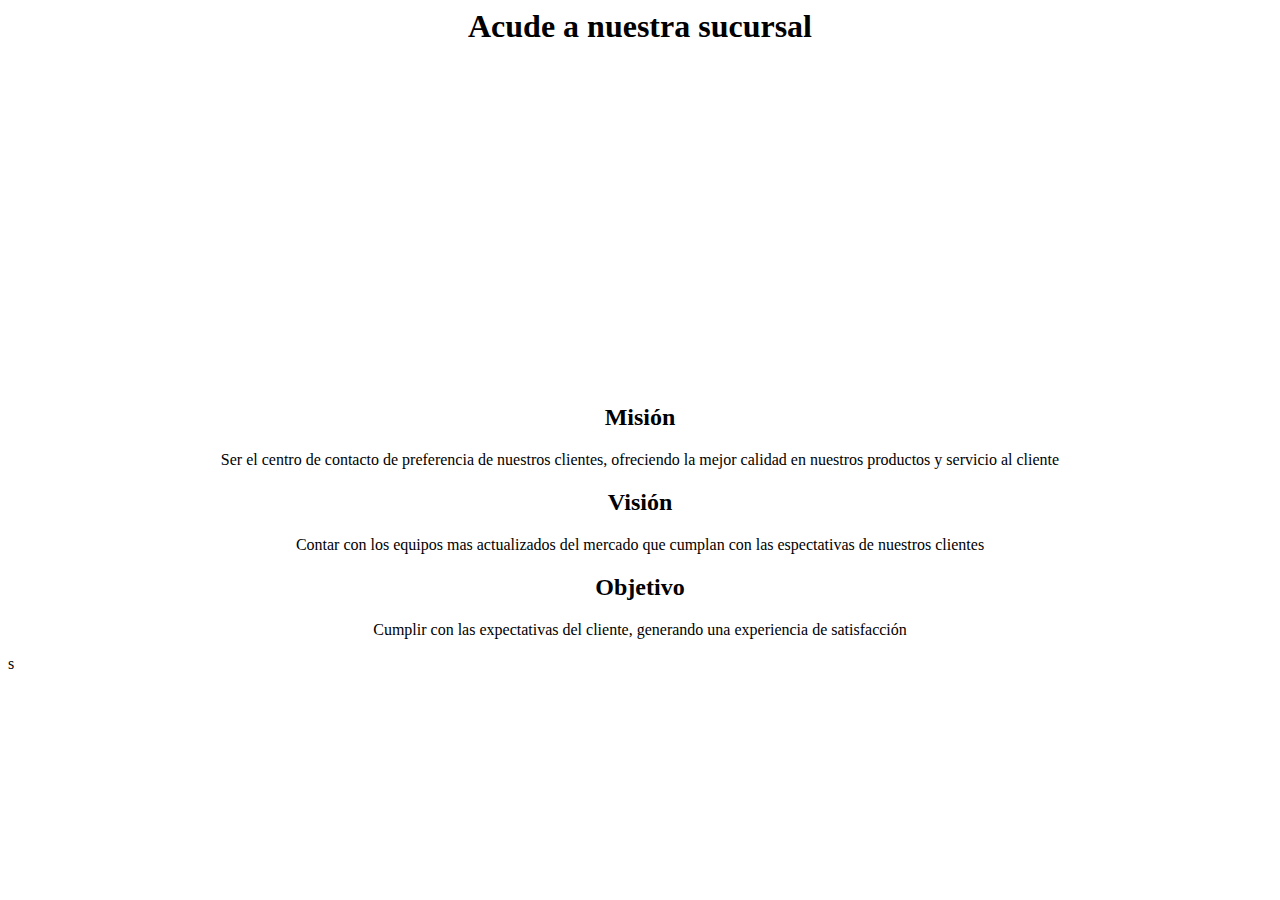
==== index.html @ 82e2c136 "added conocenos secction" ====
<! DOCTYPE html>
<html lang="en">
  <head>
    <link rel="stylesheet" href="conocenos.css">
    <title>Conocenos</title>
  </head>
  <body>
    
    <h1 style="text-align:center;">Acude a nuestra sucursal</h1>

    <div style="text-align:center;width: 95%"><iframe width="105%" height="300" src="https://maps.google.com/maps?width=100%&height=600&hl=es&q=Av.%20%C3%81lvaro%20Obreg%C3%B3n%20110%2C%20Roma%20Norte%2C%20Ciudad%20de%20M%C3%A9xico%2C%20CDMX%2C%20M%C3%A9xico+(Mi%20nombre%20de%20egocios)&ie=UTF8&t=&z=14&iwloc=B&output=embed" frameborder="0" scrolling="no" marginheight="0" marginwidth="0"><a href="https://www.mapsdirections.info/crear-un-mapa-de-google/">crear mapa Google Maps</a> by <a href="https://www.mapsdirections.info/">Mapa España</a></iframe></div><br />

    <div class="main-container">
      <div class="contenedor1">
      <h2 style="text-align:center">Misión</h2>
      <p style="text-align: center">Ser el centro de contacto de preferencia de nuestros clientes, ofreciendo la mejor calidad en nuestros productos y servicio al cliente</p>
    </div>

      <div class="contenedor2">
    <h2 style="text-align:center;">Visión</h2>
    <p style="text-align: center">Contar con los equipos mas actualizados del mercado que cumplan con las espectativas de nuestros clientes</p>
    </div>

    <div class="contenedor3">
    <h2 style="text-align:center;">Objetivo</h2>
    <p style="text-align: center">Cumplir con las expectativas del cliente, generando una experiencia de satisfacción</p>
    </div>
  </div>
  
  </body>
</html>

s
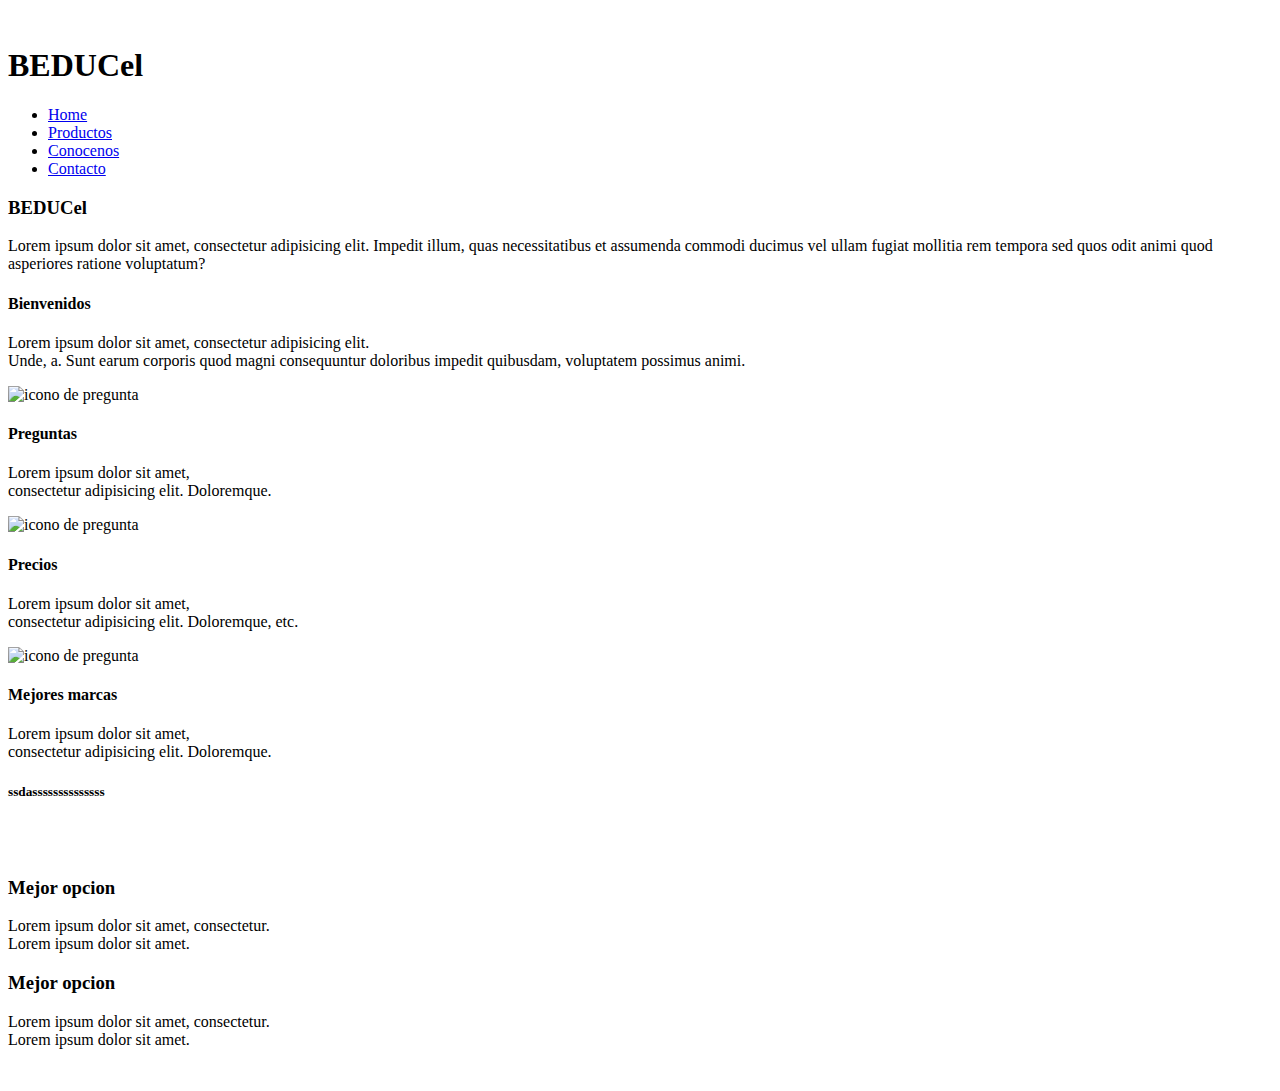
==== commit aa7478b8: "home" ====
--- a/index.html
+++ b/index.html
@@ -1,33 +1,111 @@
-<! DOCTYPE html>
-<html lang="en">
-  <head>
-    <link rel="stylesheet" href="conocenos.css">
-    <title>Conocenos</title>
-  </head>
-  <body>
-    
-    <h1 style="text-align:center;">Acude a nuestra sucursal</h1>
+<!DOCTYPE html> <!-- Declaracion-->
+<html lang="es">
+	<head>
+		<title>BeduCel</title>
+		<meta charset="utf-8">
+		<meta name="viewport" content="width=device-width, user-scalable=no, initial-scale=1, maximum-scale=1, minimum-scale=1">
+		<link rel="stylesheet" href="css/index.css">
+	</head>
+	
+	<body>
+		<!--INICIA  MENU-->	
+		<header class="menuPrincipal">
+		<div class="menuSecundario">
+			<img src="img/cel.png" alt="">
+			<h1>BEDUCel</h1>
+		</div>	
+			
+		
+		<nav class="menu">
+				<ul>
+					<li><a href="#">Home</a></li>
+					<li><a href="#">Productos</a></li>
+					<li><a href="#">Conocenos</a></li>
+					<li><a href="#">Contacto</a></li>
+				</ul>	
+			</nav>
+			<figure class="logo">
+			
+				
+			</figure>
+			
+			
+		</header>
+		<!--INICIA  MENU-->
+		
+		<!--INICIA TEXTO PRINCIPAL-->
+		<div class="contenedor">	
+			<div class="tituloPrincipal">
+				<h3>BEDUCel</h3>
 
-    <div style="text-align:center;width: 95%"><iframe width="105%" height="300" src="https://maps.google.com/maps?width=100%&height=600&hl=es&q=Av.%20%C3%81lvaro%20Obreg%C3%B3n%20110%2C%20Roma%20Norte%2C%20Ciudad%20de%20M%C3%A9xico%2C%20CDMX%2C%20M%C3%A9xico+(Mi%20nombre%20de%20egocios)&ie=UTF8&t=&z=14&iwloc=B&output=embed" frameborder="0" scrolling="no" marginheight="0" marginwidth="0"><a href="https://www.mapsdirections.info/crear-un-mapa-de-google/">crear mapa Google Maps</a> by <a href="https://www.mapsdirections.info/">Mapa España</a></iframe></div><br />
+			</div>
+			<div class="titulo">
+				<p>Lorem ipsum dolor sit amet, consectetur adipisicing elit. Impedit illum, quas necessitatibus et assumenda commodi ducimus vel ullam fugiat mollitia rem tempora sed quos odit animi quod asperiores ratione voluptatum?</p>
 
-    <div class="main-container">
-      <div class="contenedor1">
-      <h2 style="text-align:center">Misión</h2>
-      <p style="text-align: center">Ser el centro de contacto de preferencia de nuestros clientes, ofreciendo la mejor calidad en nuestros productos y servicio al cliente</p>
-    </div>
+			</div>
+		</div>
+		<!--FINALIZA TEXTO PRINCIPAL-->
+		
+	<!--INICIA  welcomePrincipal-->
+		<div class="welcomePrincipal">
+				<h4>Bienvenidos</h4>
+				<p>Lorem ipsum dolor sit amet, consectetur adipisicing elit. <br>Unde, a. Sunt earum corporis quod magni consequuntur doloribus impedit quibusdam, voluptatem possimus animi. </p>
+		</div>
+	<!--FINALIZA welcomePrincipal-->
 
-      <div class="contenedor2">
-    <h2 style="text-align:center;">Visión</h2>
-    <p style="text-align: center">Contar con los equipos mas actualizados del mercado que cumplan con las espectativas de nuestros clientes</p>
-    </div>
+		
+	<!--INICIA  welcome-->
+		<div class="welcome">
+			
+				<div class="question">
+					<img src="img/questions.png" width="60px" alt="icono de pregunta">
+					<h4>Preguntas</h4>
+					<p class="textQ">Lorem ipsum dolor sit amet, <br>consectetur adipisicing elit. Doloremque.</p>
+				</div>
+				<div class="question">
+					<img src="img/sobre.png" width="60px" alt="icono de pregunta">
+					<h4>Precios</h4>
+					<p class="textQ">Lorem ipsum dolor sit amet, <br>consectetur adipisicing elit. Doloremque, etc.</p>
+				</div>
+			
+				<div class="question">
+					<img src="img/user.png" alt="icono de pregunta" width="60px">
+					<h4>Mejores marcas</h4>
+					<p class="textQ">Lorem ipsum dolor sit amet, <br>consectetur adipisicing elit. Doloremque.</p>
+				</div>
+		</div>
+	<!--FINALIZA welcome-->
+		
+		
+	<!--INICIA  valores-->
+		<div class="valores">
+			<div class="valores1">
+			<h5>ssdassssssssssssss</h5>
+				<img src="img/g3.jpg" alt="" >
+				
+			</div>
+			<div class="valores2">
+				<img src="img/g1.jpg" alt="" width=300px;>
+			</div>
+			<div class="valores3">
+				<h3>Mejor opcion</h3>
+				<p>Lorem ipsum dolor sit amet, consectetur.<br>
+					Lorem ipsum dolor sit amet.
+				</p>
+			</div>
+			
+			<div class="valores4">
+				<h3>Mejor opcion</h3>
+				<p>Lorem ipsum dolor sit amet, consectetur.<br>
+					Lorem ipsum dolor sit amet.
+				</p>
+			</div>
+			<div class="valores5">
+				<img src="img/g2.jpg" alt="" width=300px;>
+			</div>
+			
+		</div>
+	<!--FINALIZA valores-->
 
-    <div class="contenedor3">
-    <h2 style="text-align:center;">Objetivo</h2>
-    <p style="text-align: center">Cumplir con las expectativas del cliente, generando una experiencia de satisfacción</p>
-    </div>
-  </div>
-  
-  </body>
-</html>
-
-s+	</body>
+</html>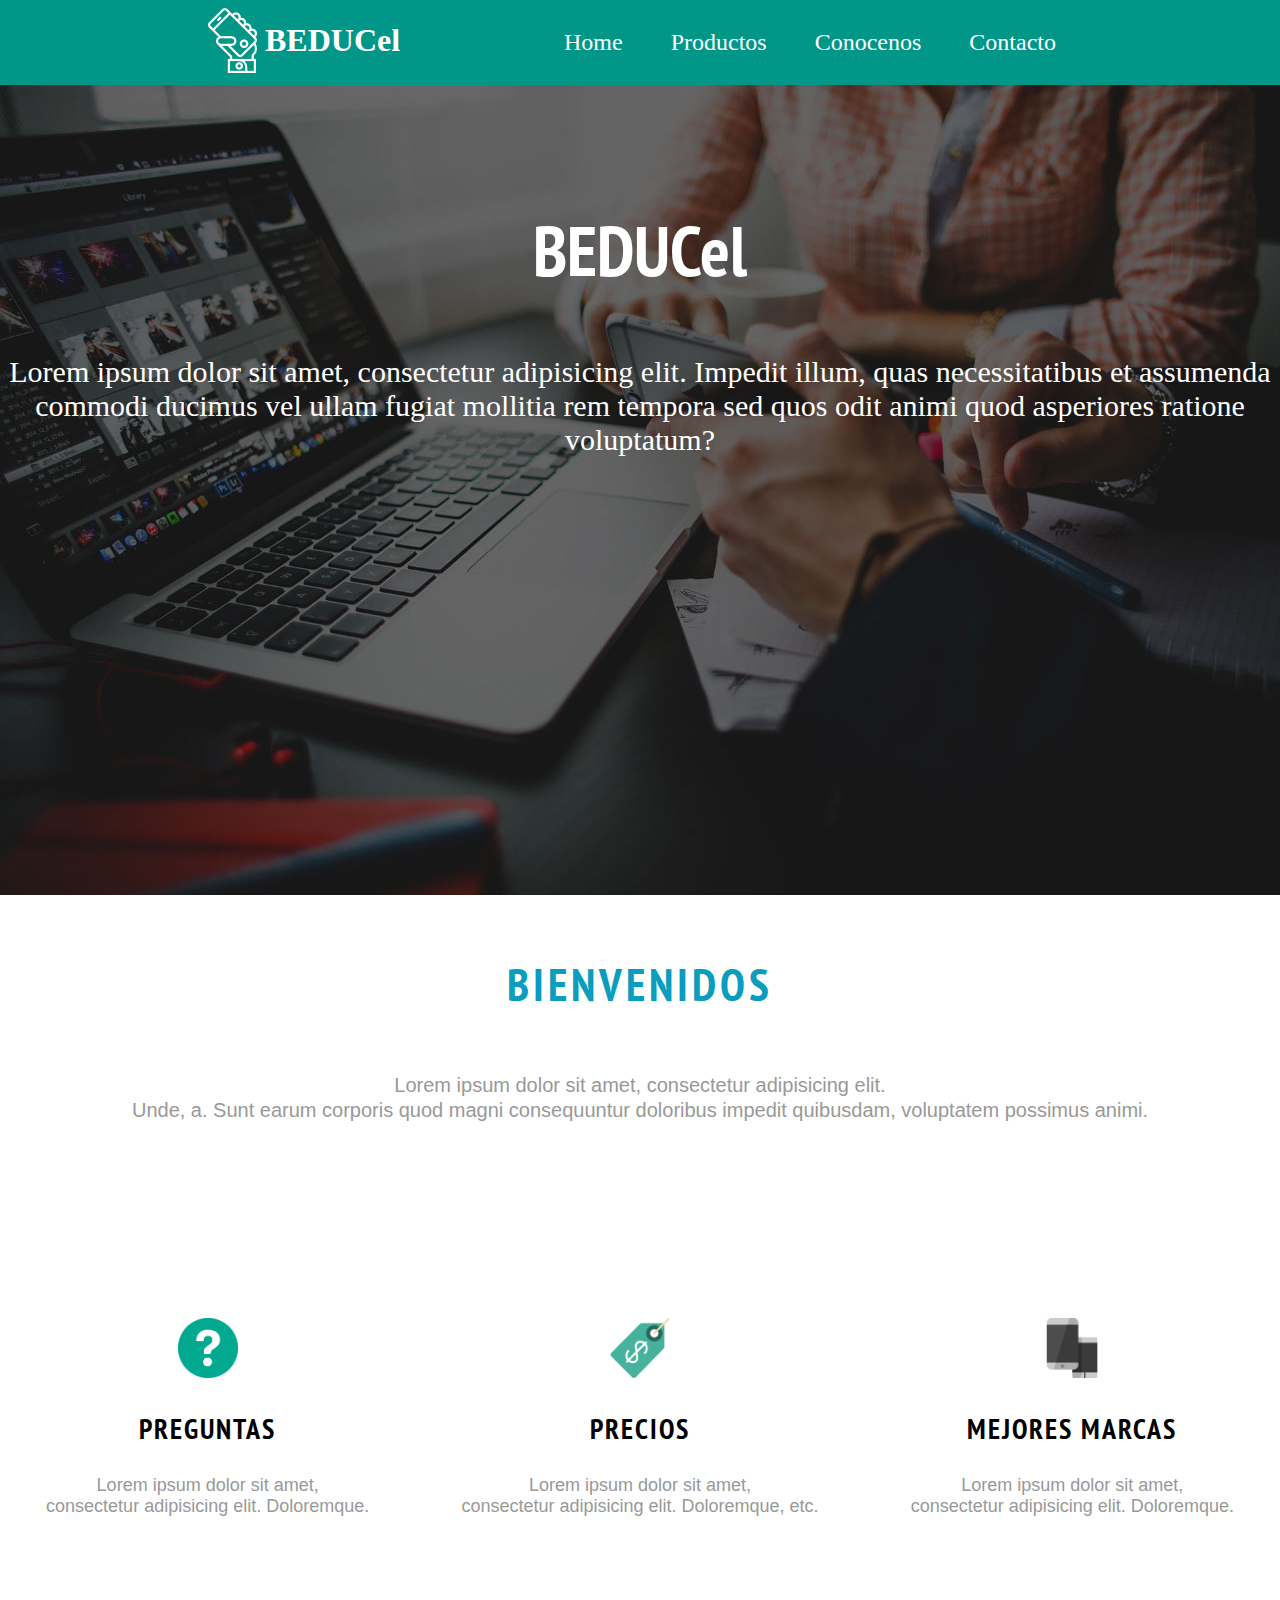
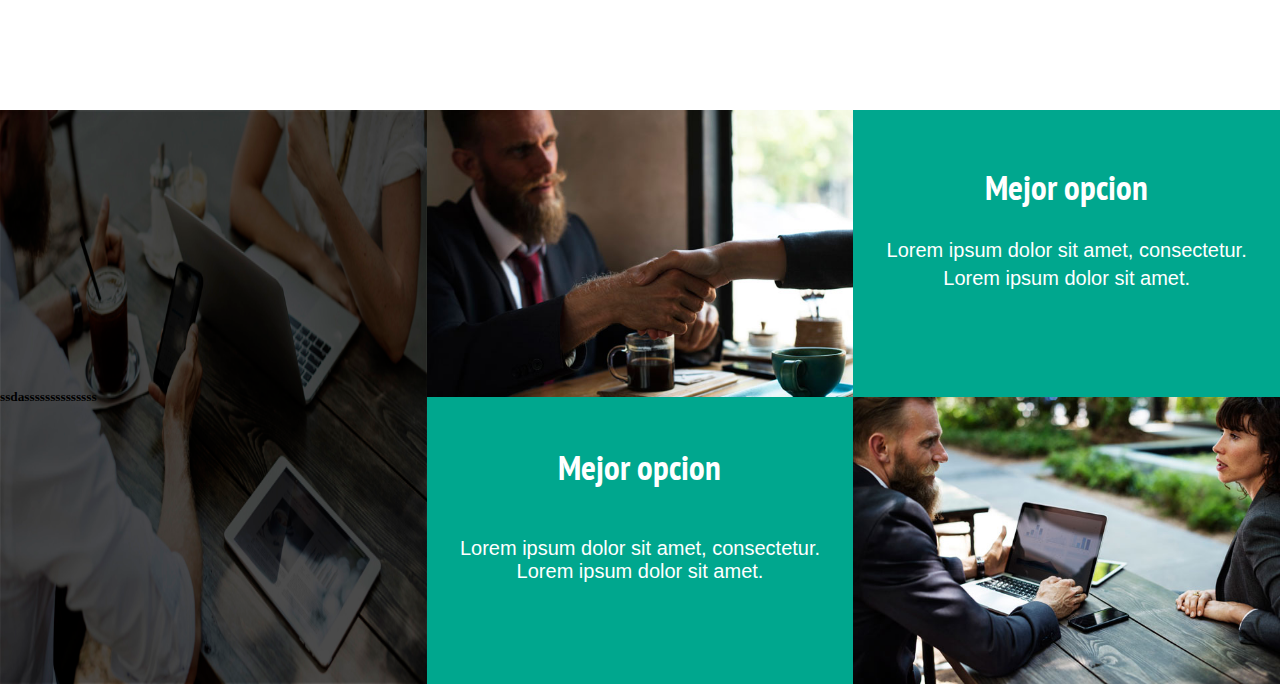
==== commit 95672aba: "Index del home" ====
--- a/index.html
+++ b/index.html
@@ -4,7 +4,7 @@
 		<title>BeduCel</title>
 		<meta charset="utf-8">
 		<meta name="viewport" content="width=device-width, user-scalable=no, initial-scale=1, maximum-scale=1, minimum-scale=1">
-		<link rel="stylesheet" href="css/index.css">
+		<link rel="stylesheet" href="css/styleHome.css">
 	</head>
 	
 	<body>
--- a/css/styleHome.css
+++ b/css/styleHome.css
@@ -0,0 +1,231 @@
+@import url('https://fonts.googleapis.com/css?family=Varela');
+@import url('https://fonts.googleapis.com/css?family=Varela+Round');
+@import url('https://fonts.googleapis.com/css?family=PT+Sans+Narrow');
+
+body{
+	margin: 0;
+}
+
+/*INICIA CONTENEDOR*/
+.contenedor{
+	background-image: url('../img/nav.jpg');
+	background-size: cover;
+	height: 90vh;
+	
+}
+/*FINALIZA CONTENEDOR*/
+
+
+/*INICIA MENU*/
+
+.menuPrincipal{
+	background: #009688;
+	padding: 1px 200px;
+}
+
+.menu ul{
+	display: flex;
+	justify-content:flex-end;
+	flex-direction: row;
+
+	
+}
+.menu li{
+	list-style: none;
+	display: flex;
+	align-items: center;
+	
+}
+.menu li a{
+	text-decoration: none;
+	padding: .5em 1em;
+	font-size: 24px;
+	color: white;
+}
+
+.menu li a:hover{
+	text-transform: uppercase;
+	border-bottom:  white 2px solid;
+	
+}
+
+.menuSecundario{
+	position: absolute;
+	display: flex;
+	align-items: center;
+	color: white;
+}
+/*FINALIZA MENU*/
+
+/*INICIA TEXTO PRINCIPAL*/
+.titulo{
+	display: flex;
+	justify-content: center;
+	align-items: center;
+	font-size: 40px;
+	color: white;
+
+}
+
+.bienvenido{
+	font-size: 70px;
+}
+
+.titulo p{
+	text-align: center;
+	padding-top: 3px;
+	font-size: 30px;
+	color: white;
+	padding-top: 30px;
+}
+
+.tituloPrincipal h3{
+	text-align: center;
+	font-size: 70px;
+	color: #48cfc1;	
+	font-family: 'PT Sans Narrow', sans-serif;
+	color: white;
+	margin: 0;
+	padding-top: 120px;
+}
+/*FINALIZA TEXTO PRINCIPAL*/
+
+/*INICIA WELCOME PRINCIPAL*/
+.welcomePrincipal {
+	text-align: center;
+	
+}
+
+.welcomePrincipal h4{
+	color: #0a9dbd;
+	font-size: 45px;
+	font-weight: bold;
+	text-transform: uppercase;
+	letter-spacing: 4px;
+    font-family: 'PT Sans Narrow', sans-serif;
+}
+
+.welcomePrincipal p{
+	color: #999;
+	font-size: 20px;
+	text-align: center;
+	line-height: 25px;
+	font-family: 'Open Sans', sans-serif;
+	
+}
+/*FINALIZA WELCOME PRINCIPAL*/
+
+
+/*EMPIEZA WELCOME */
+
+.welcome{
+	margin-top: 20px;
+	display: flex;
+	justify-content: space-around;
+	align-items: center;
+	text-align: center;
+	height: 63vh;
+	margin: 0;
+}
+
+.welcome h4{
+	font-size: 28px;
+	letter-spacing: 2px;
+	margin: 1em 0;
+	font-family: 'PT Sans Narrow', sans-serif;
+	text-transform: uppercase;
+	
+}
+.textQ{
+	color: #999;
+	font-size: 18px;
+	font-family: 'Open Sans', sans-serif;
+}
+
+
+.question:hover{
+	box-shadow: 1px 4px 18px 1px #adadad;
+	padding: .8em;
+}
+/*FINALIZA  WELCOM*/
+
+/*EMPIEZA valores */
+.valores{
+	display: grid;
+	background: #00a78e;
+	grid-template-columns: 1fr 1fr 1fr;
+	grid-template-rows: 1fr 1fr;
+}
+
+.valores1{
+	display: flex;
+	align-items: center;
+	grid-column-start: 1;
+	grid-column-end: 2;
+	grid-row-start: 1;
+	grid-row-end: 3;
+	
+}
+.valores1 img{
+	width: 100%;
+	height: 100%;
+}
+.valores2 img{
+	width: 100%;
+	height: 100%;
+}
+.valores3{
+	background: #00a78e;
+	color: white;
+	font-size: 14px;
+	line-height: 2em;
+	margin: 2em 0 2em;
+	text-align: center;
+}
+.valores3 h3{
+	font-size: 35px;
+	font-family: 'PT Sans Narrow', sans-serif;
+}
+
+.valores3 p{
+	font-size: 20px;
+	
+	font-family: 'Open Sans', sans-serif;
+
+
+}
+.valores4{
+	background: #00a78e;
+	text-align: center;
+	color: white;
+}
+
+.valores4 h3{
+	padding:  12px;
+	font-size: 35px;
+	font-family: 'PT Sans Narrow', sans-serif;
+}
+
+.valores4 p{
+	font-size: 20px;
+	
+	font-family: 'Open Sans', sans-serif;
+
+
+}
+.valores5 img{
+	width: 100%;
+	height: 100%;
+}
+
+h5{
+	position: absolute;
+}
+
+
+/*FINALIZA  valores*/
+
+
+
+
+
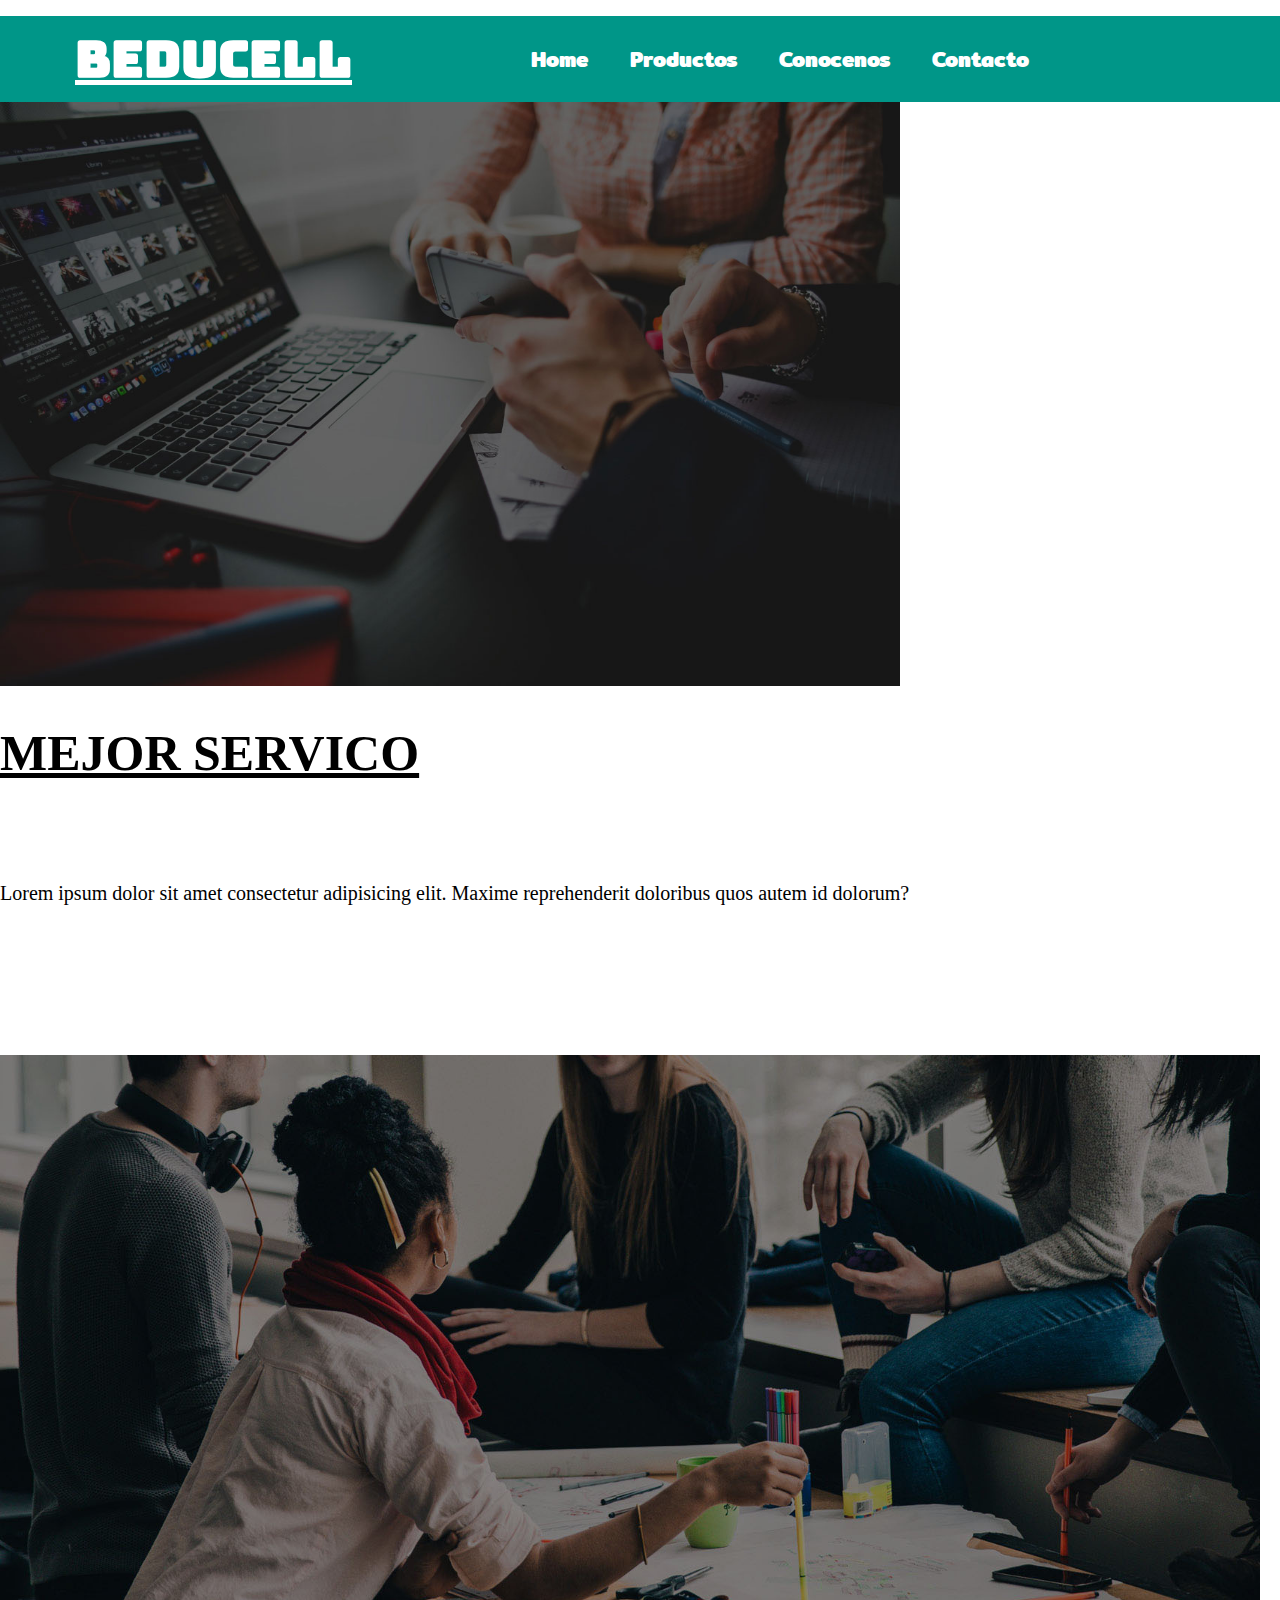
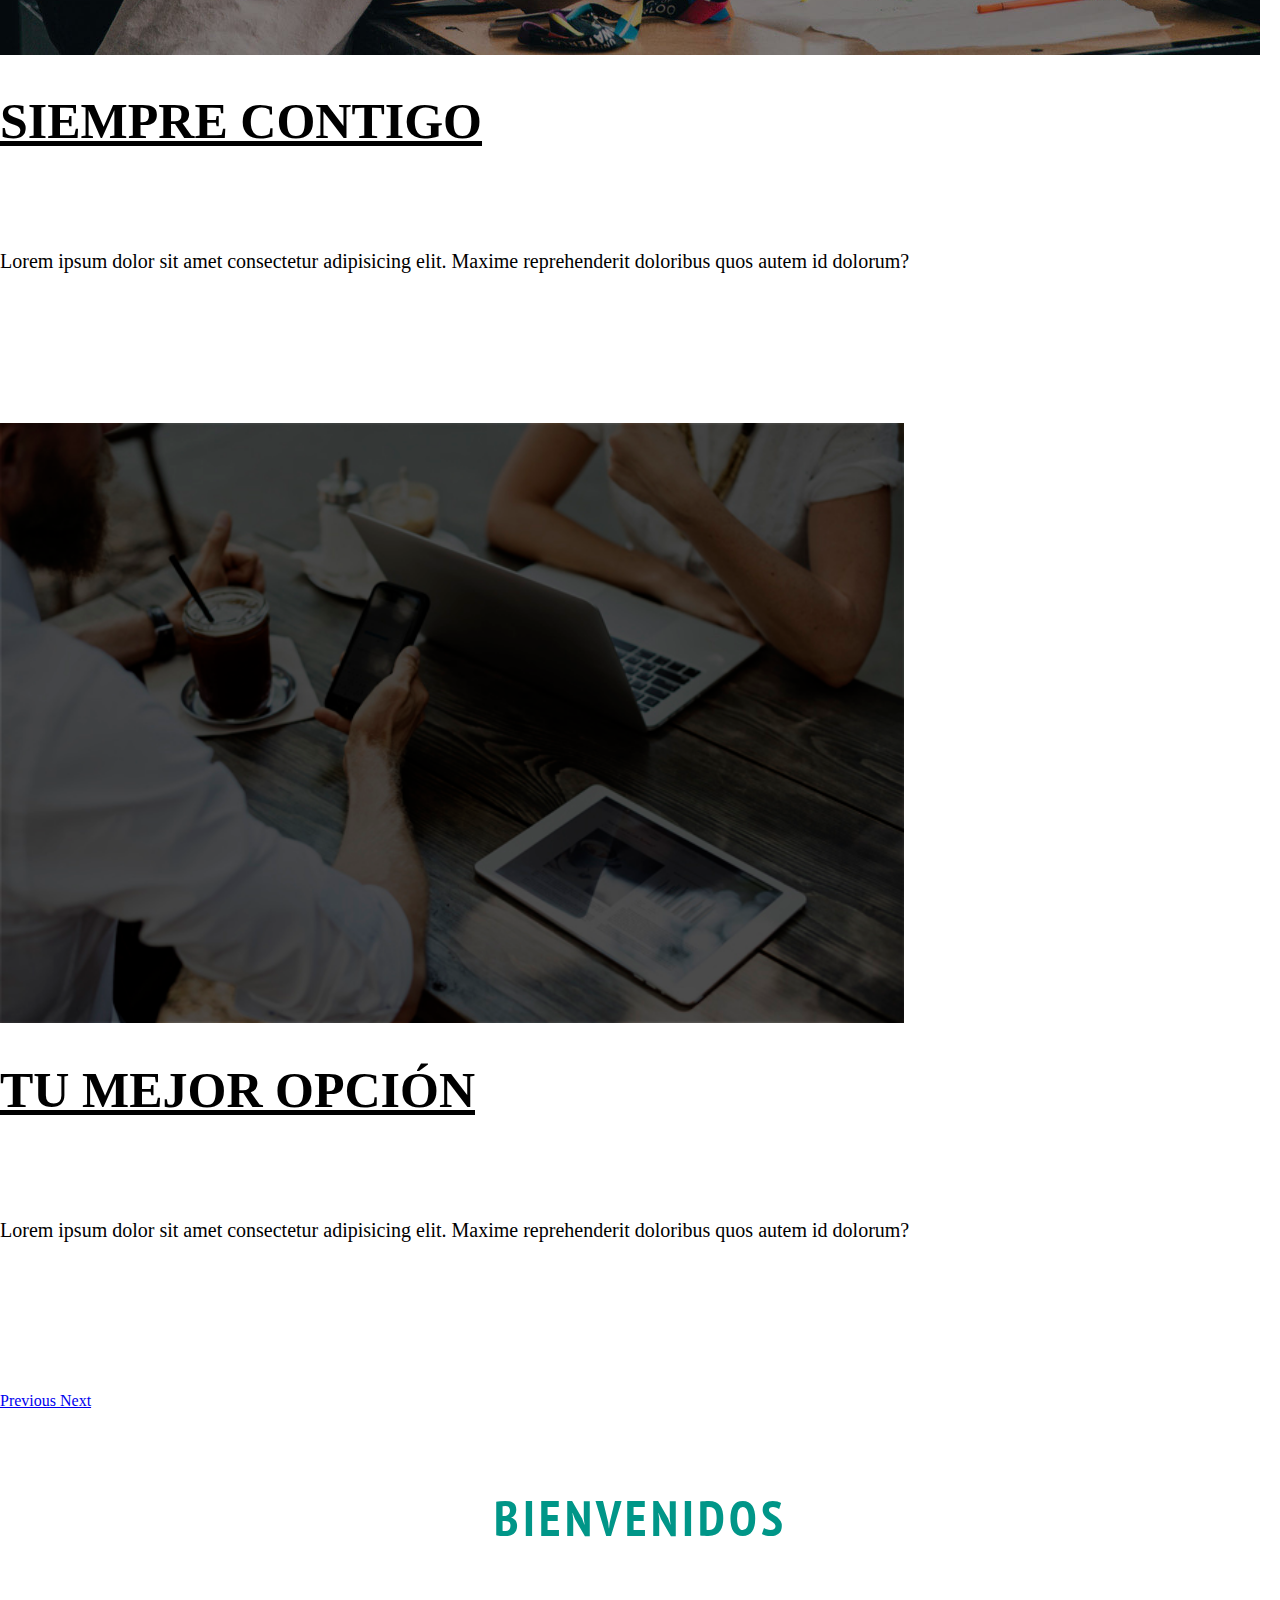
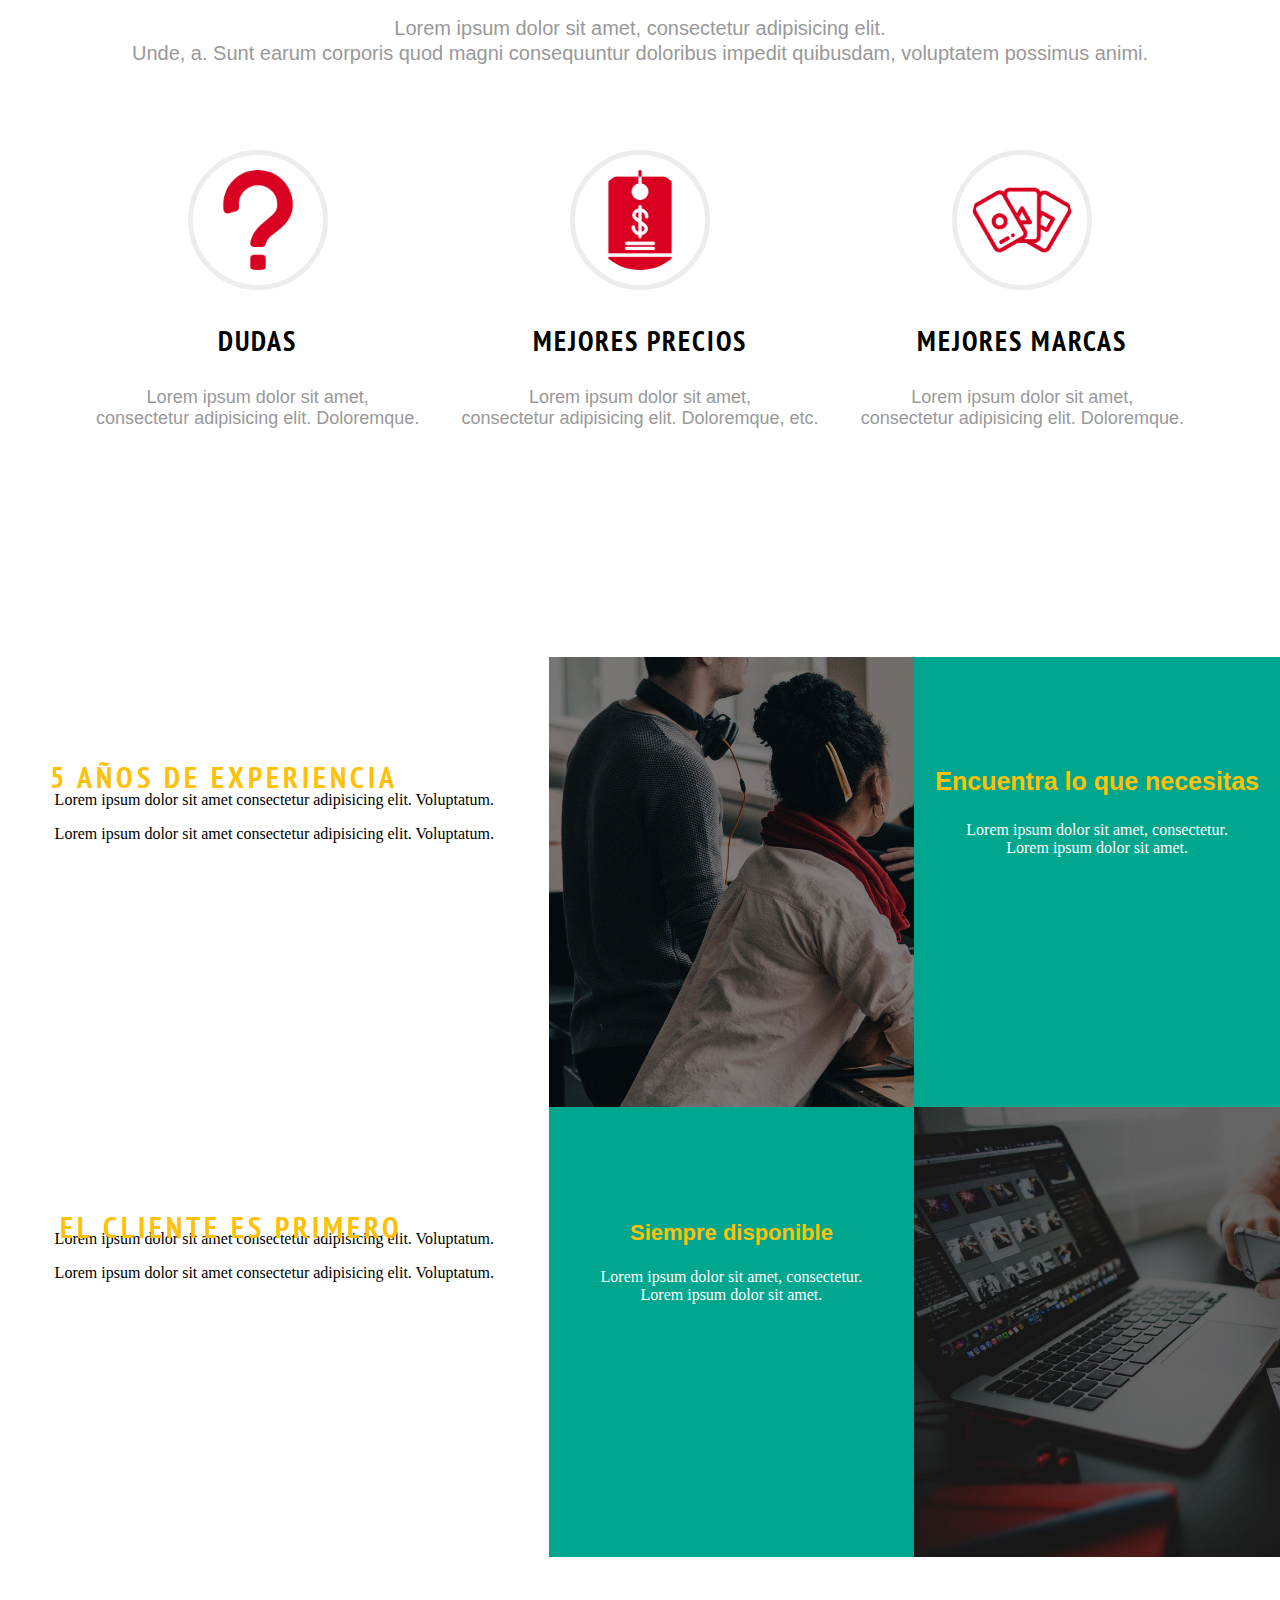
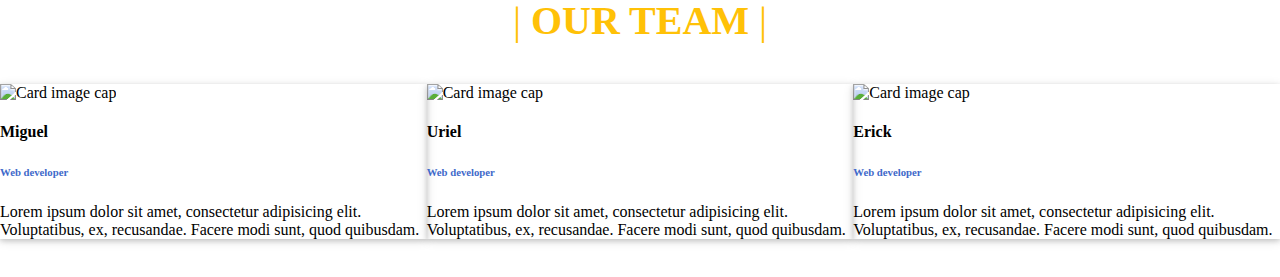
==== commit acda6e09: "Home" ====
--- a/index.html
+++ b/index.html
@@ -5,107 +5,268 @@
 		<meta charset="utf-8">
 		<meta name="viewport" content="width=device-width, user-scalable=no, initial-scale=1, maximum-scale=1, minimum-scale=1">
 		<link rel="stylesheet" href="css/styleHome.css">
+		<link rel="stylesheet" href="css/bootstrap.min.css">
+		<link rel="stylesheet" href="css/stylesFontello.css">
+			
 	</head>
 	
 	<body>
 		<!--INICIA  MENU-->	
-		<header class="menuPrincipal">
-		<div class="menuSecundario">
-			<img src="img/cel.png" alt="">
-			<h1>BEDUCel</h1>
-		</div>	
-			
-		
-		<nav class="menu">
-				<ul>
-					<li><a href="#">Home</a></li>
-					<li><a href="#">Productos</a></li>
-					<li><a href="#">Conocenos</a></li>
-					<li><a href="#">Contacto</a></li>
-				</ul>	
-			</nav>
-			<figure class="logo">
-			
-				
-			</figure>
-			
-			
-		</header>
-		<!--INICIA  MENU-->
-		
-		<!--INICIA TEXTO PRINCIPAL-->
-		<div class="contenedor">	
-			<div class="tituloPrincipal">
-				<h3>BEDUCel</h3>
-
-			</div>
-			<div class="titulo">
-				<p>Lorem ipsum dolor sit amet, consectetur adipisicing elit. Impedit illum, quas necessitatibus et assumenda commodi ducimus vel ullam fugiat mollitia rem tempora sed quos odit animi quod asperiores ratione voluptatum?</p>
-
-			</div>
-		</div>
-		<!--FINALIZA TEXTO PRINCIPAL-->
+		<div class="contenedor">
+			<div class="menu">
+				<img src="img/tel.png" width="65px" alt="">
+				<a href="#">BEDUCell</a>
+			</div>
+				<nav class="nav">
+					<ul>
+						<li><a id="home" href="#">Home</a></li>
+						<li><a href="#">Productos</a></li>
+						<li><a href="#">Conocenos</a></li>
+						<li><a href="#">Contacto</a></li>	
+					</ul>
+					
+				</nav>
+			<div class="buscador">
+				<img src="img/sesion.png" width="25px" alt="">	
+				<img src="img/busqueda.png" width="25px" alt="">	
+			</div>
+		</div>
+	<!--INICIA  CAROUSEL-->
+	<div id="carouselExampleIndicators" class="carousel slide carouselPrincipal " data-ride="carousel">
+			<ol class="carousel-indicators">
+			  <li data-target="#carouselExampleIndicators" data-slide-to="0" class="active"></li>
+			  <li data-target="#carouselExampleIndicators" data-slide-to="1"></li>
+			  <li data-target="#carouselExampleIndicators" data-slide-to="2"></li>
+			</ol>
+			<div class="carousel-inner">
+			  <div class="carousel-item active">
+				<img class="d-block w-100" src="img/g1.jpg" alt="First slide">
+					<div class="carousel-caption d-none d-md-block carouselText">
+						<div class="carousel-title carouselTitulo">
+							<h1>MEJOR SERVICO</h1>
+						</div>
+						<div class="carousel-text">
+								<p>Lorem ipsum dolor sit amet consectetur adipisicing elit. Maxime reprehenderit doloribus quos autem id dolorum?</p>
+						</div>
+					  </div>
+			  </div>
+			  <div class="carousel-item">
+				<img class="d-block w-100" src="img/g2.jpg">
+				<div class="carousel-caption d-none d-md-block carouselText">
+						<div class="carousel-title carouselTitulo">
+							<h1>SIEMPRE CONTIGO</h1>
+						</div>
+						<div class="carousel-text">
+								<p>Lorem ipsum dolor sit amet consectetur adipisicing elit. Maxime reprehenderit doloribus quos autem id dolorum?</p>
+						</div>
+					  </div>
+			  </div>
+			  <div class="carousel-item">
+				<img class="d-block w-100" src="img/g3.jpg">
+				<div class="carousel-caption d-none d-md-block carouselText">
+						<div class="carousel-title carouselTitulo">
+							<h1>TU MEJOR OPCIÓN</h1>
+						</div>
+						<div class="carousel-text">
+								<p>Lorem ipsum dolor sit amet consectetur adipisicing elit. Maxime reprehenderit doloribus quos autem id dolorum?</p>
+						</div>
+					  </div>
+			  </div>
+			</div>
+			<a class="carousel-control-prev" href="#carouselExampleIndicators" role="button" data-slide="prev">
+			  <span class="carousel-control-prev-icon" aria-hidden="true"></span>
+			  <span class="sr-only">Previous</span>
+			</a>
+			<a class="carousel-control-next" href="#carouselExampleIndicators" role="button" data-slide="next">
+			  <span class="carousel-control-next-icon" aria-hidden="true"></span>
+			  <span class="sr-only">Next</span>
+			</a>
+		  </div>
+	<!--FINALIZA  CAROUSEL-->
 		
 	<!--INICIA  welcomePrincipal-->
+	<div class="seccionBienvenidos">
 		<div class="welcomePrincipal">
 				<h4>Bienvenidos</h4>
 				<p>Lorem ipsum dolor sit amet, consectetur adipisicing elit. <br>Unde, a. Sunt earum corporis quod magni consequuntur doloribus impedit quibusdam, voluptatem possimus animi. </p>
-		</div>
+	
 	<!--FINALIZA welcomePrincipal-->
 
-		
+		</div>
 	<!--INICIA  welcome-->
 		<div class="welcome">
 			
 				<div class="question">
-					<img src="img/questions.png" width="60px" alt="icono de pregunta">
-					<h4>Preguntas</h4>
+					<img src="img/questions.png" class="iconPregunta" width="100px" alt="icono de pregunta">
+					<h4>Dudas</h4>
 					<p class="textQ">Lorem ipsum dolor sit amet, <br>consectetur adipisicing elit. Doloremque.</p>
 				</div>
 				<div class="question">
-					<img src="img/sobre.png" width="60px" alt="icono de pregunta">
-					<h4>Precios</h4>
+					<img src="img/sobre.png" width="100px" class="iconPregunta" alt="icono de pregunta">
+					<h4>Mejores Precios</h4>
 					<p class="textQ">Lorem ipsum dolor sit amet, <br>consectetur adipisicing elit. Doloremque, etc.</p>
 				</div>
 			
 				<div class="question">
-					<img src="img/user.png" alt="icono de pregunta" width="60px">
+					<img src="img/user.png" alt="icono de pregunta" class="iconPregunta" width="100px">
 					<h4>Mejores marcas</h4>
 					<p class="textQ">Lorem ipsum dolor sit amet, <br>consectetur adipisicing elit. Doloremque.</p>
 				</div>
 		</div>
+	</div>
 	<!--FINALIZA welcome-->
 		
 		
 	<!--INICIA  valores-->
 		<div class="valores">
-			<div class="valores1">
-			<h5>ssdassssssssssssss</h5>
-				<img src="img/g3.jpg" alt="" >
-				
-			</div>
+			
+			<div class="valorOpcion">
+					<h5>5 AÑOS DE EXPERIENCIA </h5>
+					<i class="hand icon-thumbs-o-up"></i>	
+					
+				<div class="valorParrafo">															
+					<p>Lorem ipsum dolor sit amet consectetur adipisicing elit. Voluptatum.</p>
+					<p>Lorem ipsum dolor sit amet consectetur adipisicing elit. Voluptatum.</p>
+				</div>
+			</div>	
+			<div class="valorTexto">
+					<h5>EL CLIENTE ES PRIMERO</h5>
+					<i class="users icon-users"></i>	
+					
+				<div class="valorParrafo">															
+					<p>Lorem ipsum dolor sit amet consectetur adipisicing elit. Voluptatum.</p>
+					<p>Lorem ipsum dolor sit amet consectetur adipisicing elit. Voluptatum.</p>
+				</div>
+			</div>	
+			
+
 			<div class="valores2">
-				<img src="img/g1.jpg" alt="" width=300px;>
+				<!--<img src="img/g1.jpg" alt="" >-->
 			</div>
 			<div class="valores3">
-				<h3>Mejor opcion</h3>
+				<h3>Encuentra lo que necesitas</h3>
 				<p>Lorem ipsum dolor sit amet, consectetur.<br>
 					Lorem ipsum dolor sit amet.
 				</p>
 			</div>
 			
 			<div class="valores4">
-				<h3>Mejor opcion</h3>
+				<h3>Siempre disponible</h3>
 				<p>Lorem ipsum dolor sit amet, consectetur.<br>
 					Lorem ipsum dolor sit amet.
 				</p>
 			</div>
 			<div class="valores5">
-				<img src="img/g2.jpg" alt="" width=300px;>
+				<!--<img src="img/g2.jpg" alt="" width=300px;>-->
 			</div>
 			
 		</div>
 	<!--FINALIZA valores-->
 
+	<!-- CARD -->
+	
+	<div class="container-fluid">
+		<div class="team">
+				<p><span>|</span>	OUR TEAM	<span>|</span></p>
+		</div>
+		<div class="row  cardP">
+			<div class="col-3">
+					<div class="card card-cascade">
+							<!-- Card image -->
+						<div class="view view-cascade overlay cardImg">
+							 <img class="card-img-top" src="img/team1.jpg" alt="Card image cap">
+							<a>
+							<div class="mask rgba-white-slight"></div>
+							</a>
+						</div>
+						  
+						<!-- Card content -->
+						<div class="card-body card-body-cascade text-center">
+						  
+							<!-- Title -->
+							 <h4 class="card-title"><strong>Miguel</strong></h4>
+							  <!-- Subtitle -->
+							 <h6 class="font-weight-bold indigo-text py-2 cadText">Web developer</h6>
+							  <!-- Text -->
+							 <p class="card-text">Lorem ipsum dolor sit amet, consectetur adipisicing elit. Voluptatibus, ex, recusandae. Facere modi sunt, quod quibusdam.
+							 </p>
+						  
+							  <!-- Facebook -->
+							 <a type="button" class="btn-floating btn-small btn-fb"><i class="fb icon-facebook-circled"></i></a>
+							  <!-- Twitter -->
+							<a type="button" class="btn-floating btn-small btn-tw"><i class="tw icon-twitter-circled"></i></a>
+							  <!-- Google + -->
+							 <a type="button" class="btn-floating btn-small btn-dribbble"><i class="gh icon-github"></i></a>					  
+						</div>		  
+					 </div>				 
+			</div>	
+			<div class="col-3">
+					<div class="card card-cascade">
+							
+						<div class="view view-cascade overlay cardImg">
+							 <img class="card-img-top" src="img/team2.jpg" alt="Card image cap">
+							<a>
+							<div class="mask rgba-white-slight"></div>
+							</a>
+						</div>
+						  
+						<!-- Card content -->
+						<div class="card-body card-body-cascade text-center">
+						  
+							<!-- Title -->
+							 <h4 class="card-title"><strong>Uriel</strong></h4>
+							  <!-- Subtitle -->
+							 <h6 class="font-weight-bold indigo-text py-2 cadText" >Web developer</h6>
+							  <!-- Text -->
+							 <p class="card-text">Lorem ipsum dolor sit amet, consectetur adipisicing elit. Voluptatibus, ex, recusandae. Facere modi sunt, quod quibusdam.
+							 </p>
+						  
+							  <!-- Facebook -->
+							 <a type="button" class="btn-floating btn-small btn-fb"><i class="fb icon-facebook-circled"></i></a>
+							  <!-- Twitter -->
+							<a type="button" class="btn-floating btn-small btn-tw"><i class="tw icon-twitter-circled"></i></a>
+							  <!-- Google + -->
+							 <a type="button" class="btn-floating btn-small btn-dribbble"><i class="gh icon-github"></i></a>					  
+						</div>		  
+					 </div>				 
+			</div>	
+			<div class="col-3">
+					<div class="card card-cascade">
+							<!-- Card image -->
+						<div class="view view-cascade overlay cardImg">
+							 <img class="card-img-top" src="img/team3.jpg" alt="Card image cap">
+							<a>
+							<div class="mask rgba-white-slight"></div>
+							</a>
+						</div>
+						  
+						<!-- Card content -->
+						<div class="card-body card-body-cascade text-center">
+						  
+							<!-- Title -->
+							 <h4 class="card-title"><strong>Erick</strong></h4>
+							  <!-- Subtitle -->
+							 <h6 class="font-weight-bold indigo-text py-2 cadText" >Web developer</h6>
+							  <!-- Text -->
+							 <p class="card-text">Lorem ipsum dolor sit amet, consectetur adipisicing elit. Voluptatibus, ex, recusandae. Facere modi sunt, quod quibusdam.
+							 </p>
+						  
+							  <!-- Facebook -->
+							 <a type="button" class="btn-floating btn-small btn-fb "><i class="fb icon-facebook-circled"></i></a>
+							  <!-- Twitter -->
+							<a type="button" class="btn-floating btn-small btn-tw "><i class="tw icon-twitter-circled"></i></a>
+							  <!-- Google + -->
+							 <a type="button" class="btn-floating btn-small btn-dribbble "><i class="gh icon-github"></i></a>					  
+						</div>		  
+					 </div>				 
+			</div>	
+		</div>		
+	</div>
+
+
+	
+	<script src="https://code.jquery.com/jquery-3.3.1.slim.min.js" integrity="sha384-q8i/X+965DzO0rT7abK41JStQIAqVgRVzpbzo5smXKp4YfRvH+8abtTE1Pi6jizo" crossorigin="anonymous"></script>
+    <script src="https://cdnjs.cloudflare.com/ajax/libs/popper.js/1.14.3/umd/popper.min.js" integrity="sha384-ZMP7rVo3mIykV+2+9J3UJ46jBk0WLaUAdn689aCwoqbBJiSnjAK/l8WvCWPIPm49" crossorigin="anonymous"></script>
+    <script src="https://stackpath.bootstrapcdn.com/bootstrap/4.1.3/js/bootstrap.min.js" integrity="sha384-ChfqqxuZUCnJSK3+MXmPNIyE6ZbWh2IMqE241rYiqJxyMiZ6OW/JmZQ5stwEULTy" crossorigin="anonymous"></script>
 	</body>
 </html>--- a/css/styleHome.css
+++ b/css/styleHome.css
@@ -1,62 +1,109 @@
 @import url('https://fonts.googleapis.com/css?family=Varela');
 @import url('https://fonts.googleapis.com/css?family=Varela+Round');
 @import url('https://fonts.googleapis.com/css?family=PT+Sans+Narrow');
-
+@import url('https://fonts.googleapis.com/css?family=Bungee+Inline');
+@import url('https://fonts.googleapis.com/css?family=Saira');
+@import url('https://fonts.googleapis.com/css?family=Mitr');
 body{
 	margin: 0;
 }
 
-/*INICIA CONTENEDOR*/
+
+/*INICIA MENU*/
+
 .contenedor{
-	background-image: url('../img/nav.jpg');
-	background-size: cover;
-	height: 90vh;
-	
-}
-/*FINALIZA CONTENEDOR*/
-
-
-/*INICIA MENU*/
-
-.menuPrincipal{
 	background: #009688;
-	padding: 1px 200px;
-}
-
-.menu ul{
-	display: flex;
-	justify-content:flex-end;
-	flex-direction: row;
-
-	
-}
-.menu li{
+	width: 100%;
+	position: relative;
+	display: flex;
+	padding: 10px;
+	flex-wrap: wrap;
+	position: fixed;
+	z-index: 1000;
+}
+
+.menu{
+	width: 40%;
+	display: flex;
+	align-items: end;
+	
+}
+
+.menu a {
+	font-size: 50px;
+	color: #fff;
+	font-weight: bold;
+	font-family: 'Bungee Inline', cursive;
+
+}
+
+.menu :hover{
+	color: #fff;
+	text-decoration: none;
+}
+
+.nav ul{
+	width: 75%;
+	display: flex;
+	 align-items: end;
+	 justify-content: center;
+}
+
+.nav ul li{
 	list-style: none;
-	display: flex;
-	align-items: center;
-	
-}
-.menu li a{
+}
+
+.nav li a{
 	text-decoration: none;
 	padding: .5em 1em;
-	font-size: 24px;
+	font-size: 54px;
 	color: white;
-}
-
-.menu li a:hover{
-	text-transform: uppercase;
-	border-bottom:  white 2px solid;
-	
-}
-
-.menuSecundario{
-	position: absolute;
+	font-family: 'Mitr', sans-serif;
+	font-size: 21px;
+	font-weight: bold;
+
+}
+
+.nav li a:hover{
+	color: #ffc107;
+	text-transform: uppercase ;
+	font-weight: bold;
+}
+
+.buscador{
+	width: 10%;
 	display: flex;
 	align-items: center;
-	color: white;
-}
+	justify-content: space-around;
+}
+
 /*FINALIZA MENU*/
 
+/* -------- ----- INICIA CAROUSEL ------ ----- ----*/
+
+/* -------- ----- FINALIZA CAROUSEL ------ ----- ----*/
+.carousel-item img{
+	height: 600px;
+}
+.carouselPrincipal{
+	margin-bottom: 40px;
+}
+.carouselTitulo{
+	margin-bottom: 100px;
+
+}
+.carouselTitulo h1{
+	font-size: 50px;
+	font-weight: bold;
+	text-decoration: underline;
+}
+.carousel-text{
+	font-size: 20px;
+}
+
+.carouselText{
+	margin-bottom: 150px
+}
 /*INICIA TEXTO PRINCIPAL*/
 .titulo{
 	display: flex;
@@ -86,19 +133,24 @@
 	font-family: 'PT Sans Narrow', sans-serif;
 	color: white;
 	margin: 0;
-	padding-top: 120px;
+	padding-top: 125px;
 }
 /*FINALIZA TEXTO PRINCIPAL*/
 
 /*INICIA WELCOME PRINCIPAL*/
+.seccionBienvenidos{
+	margin: 75px;
+}
 .welcomePrincipal {
 	text-align: center;
+	height: 100px;
+	margin-bottom: 30px;
 	
 }
 
 .welcomePrincipal h4{
-	color: #0a9dbd;
-	font-size: 45px;
+	color: #009688;
+	font-size: 50px;
 	font-weight: bold;
 	text-transform: uppercase;
 	letter-spacing: 4px;
@@ -113,6 +165,7 @@
 	font-family: 'Open Sans', sans-serif;
 	
 }
+
 /*FINALIZA WELCOME PRINCIPAL*/
 
 
@@ -142,90 +195,167 @@
 	font-family: 'Open Sans', sans-serif;
 }
 
-
+.iconPregunta{
+	border-radius: 50%;
+	border: 5px solid #ededed;
+	padding: 15px;
+}
 .question:hover{
-	box-shadow: 1px 4px 18px 1px #adadad;
+	box-shadow: 1px 4px 20px 1px #adadad;
 	padding: .8em;
 }
 /*FINALIZA  WELCOM*/
 
 /*EMPIEZA valores */
+
 .valores{
 	display: grid;
+	
+	grid-template: repeat(2, 1fr) / repeat(7, 1fr);
+	height: 100vh;
+}
+
+h5{
+	display: inline-block;
+	position: absolute;
+	color: #fff;
+	font-size: 55px;
+	margin: 270px 165px;
+	font-family: 'PT Sans Narrow', sans-serif;
+	letter-spacing: 4px;
+}
+
+.valorOpcion{
+	grid-column: 1/4;
+	grid-row: 1 / 3;
+}
+.valorTexto{
+	grid-column: 1/4;
+	grid-row: 2 / 3;
+}
+
+.valores2{
+	
+	background-image: url('../img/g1.jpg');
+	background-size: cover;
+	grid-column: 6/8;
+	grid-row: 2 / 2;
+	
+}
+
+.valores3{
+	text-align: center;
+	padding-top: 85px;
+	color: #fff;
 	background: #00a78e;
-	grid-template-columns: 1fr 1fr 1fr;
-	grid-template-rows: 1fr 1fr;
-}
-
-.valores1{
-	display: flex;
-	align-items: center;
-	grid-column-start: 1;
-	grid-column-end: 2;
-	grid-row-start: 1;
-	grid-row-end: 3;
-	
-}
-.valores1 img{
-	width: 100%;
-	height: 100%;
-}
-.valores2 img{
-	width: 100%;
-	height: 100%;
-}
-.valores3{
+	grid-column: 6/8;
+	grid-row: 1 / 2;
+	
+}
+.valores3 h3{
+	color: #ffc107;
+	font-weight: bold;
+	font-size: 25px;
+	font-family: 'Open Sans', sans-serif;
+	
+}
+
+.valores4{
+	text-align: center;
+	padding-top: 25%;
+	color: #fff;
 	background: #00a78e;
-	color: white;
-	font-size: 14px;
-	line-height: 2em;
-	margin: 2em 0 2em;
-	text-align: center;
-}
-.valores3 h3{
-	font-size: 35px;
-	font-family: 'PT Sans Narrow', sans-serif;
-}
-
-.valores3 p{
-	font-size: 20px;
-	
+	grid-column: 4/6;
+	grid-row: 2 / 2;
+}
+.valores4 h3{
+	color: #ffc107;
+	font-weight: bold;
+	font-size: 22px;
 	font-family: 'Open Sans', sans-serif;
-
-
-}
-.valores4{
-	background: #00a78e;
-	text-align: center;
-	color: white;
-}
-
-.valores4 h3{
-	padding:  12px;
-	font-size: 35px;
-	font-family: 'PT Sans Narrow', sans-serif;
-}
-
-.valores4 p{
-	font-size: 20px;
-	
-	font-family: 'Open Sans', sans-serif;
-
-
-}
-.valores5 img{
-	width: 100%;
-	height: 100%;
-}
-
-h5{
-	position: absolute;
-}
-
-
+}
+
+.valores5{
+	
+	background-image: url('../img/g2.jpg');
+	background-size: cover;
+	grid-column: 4/6;
+	grid-row: 1 / 2;
+}
+.hand{
+	font-size: 60px;
+	color: #00a78e;
+	margin-left: 30px;
+}
+.valorOpcion h5{
+	margin-top: 100px;
+	margin-left: 50px;
+	font-size: 30px;
+	color: #ffc107;
+	font-weight: bold;
+}
+.valorTexto h5{
+	margin-top: 100px;
+	margin-left: 60px;
+	font-size: 30px;
+	color: #ffc107;
+	font-weight: bold;
+}
+.valorParrafo{
+	margin-top:65px; 
+	text-align: center;
+}
+.users{
+	font-size: 50px;
+	color: #00a78e;
+	margin-left: 30px
+}
 /*FINALIZA  valores*/
-
-
-
-
-
+.card{
+	box-shadow: 0 2px 5px 0 rgba(0,0,0,.16),0 2px 10px 0 rgba(0,0,0,.12);
+	word-wrap: break-word;
+
+}
+.cardP{
+	display: flex;
+	justify-content: space-between;
+	margin-top: 35px;
+	margin-bottom: 22px;
+}
+
+.cardImg img{
+	height: 230px;;
+}
+
+.fb{
+	color: #4867aa;
+	font-size: 50px;
+	cursor: pointer;
+}
+.tw{
+	color: #2daae2;
+	font-size: 50px;
+	cursor: pointer;
+}
+.gh{
+	font-size: 50px;
+	cursor: pointer;
+}
+
+
+.cadText{
+	color: #3f6aca;
+}
+
+.team{
+	margin-top: 20px;
+	font-size: 40px;
+	text-align: center;
+	color: #ffc107;
+	font-weight: bold;
+}
+.team span{
+	font-weight: normal;
+}
+
+
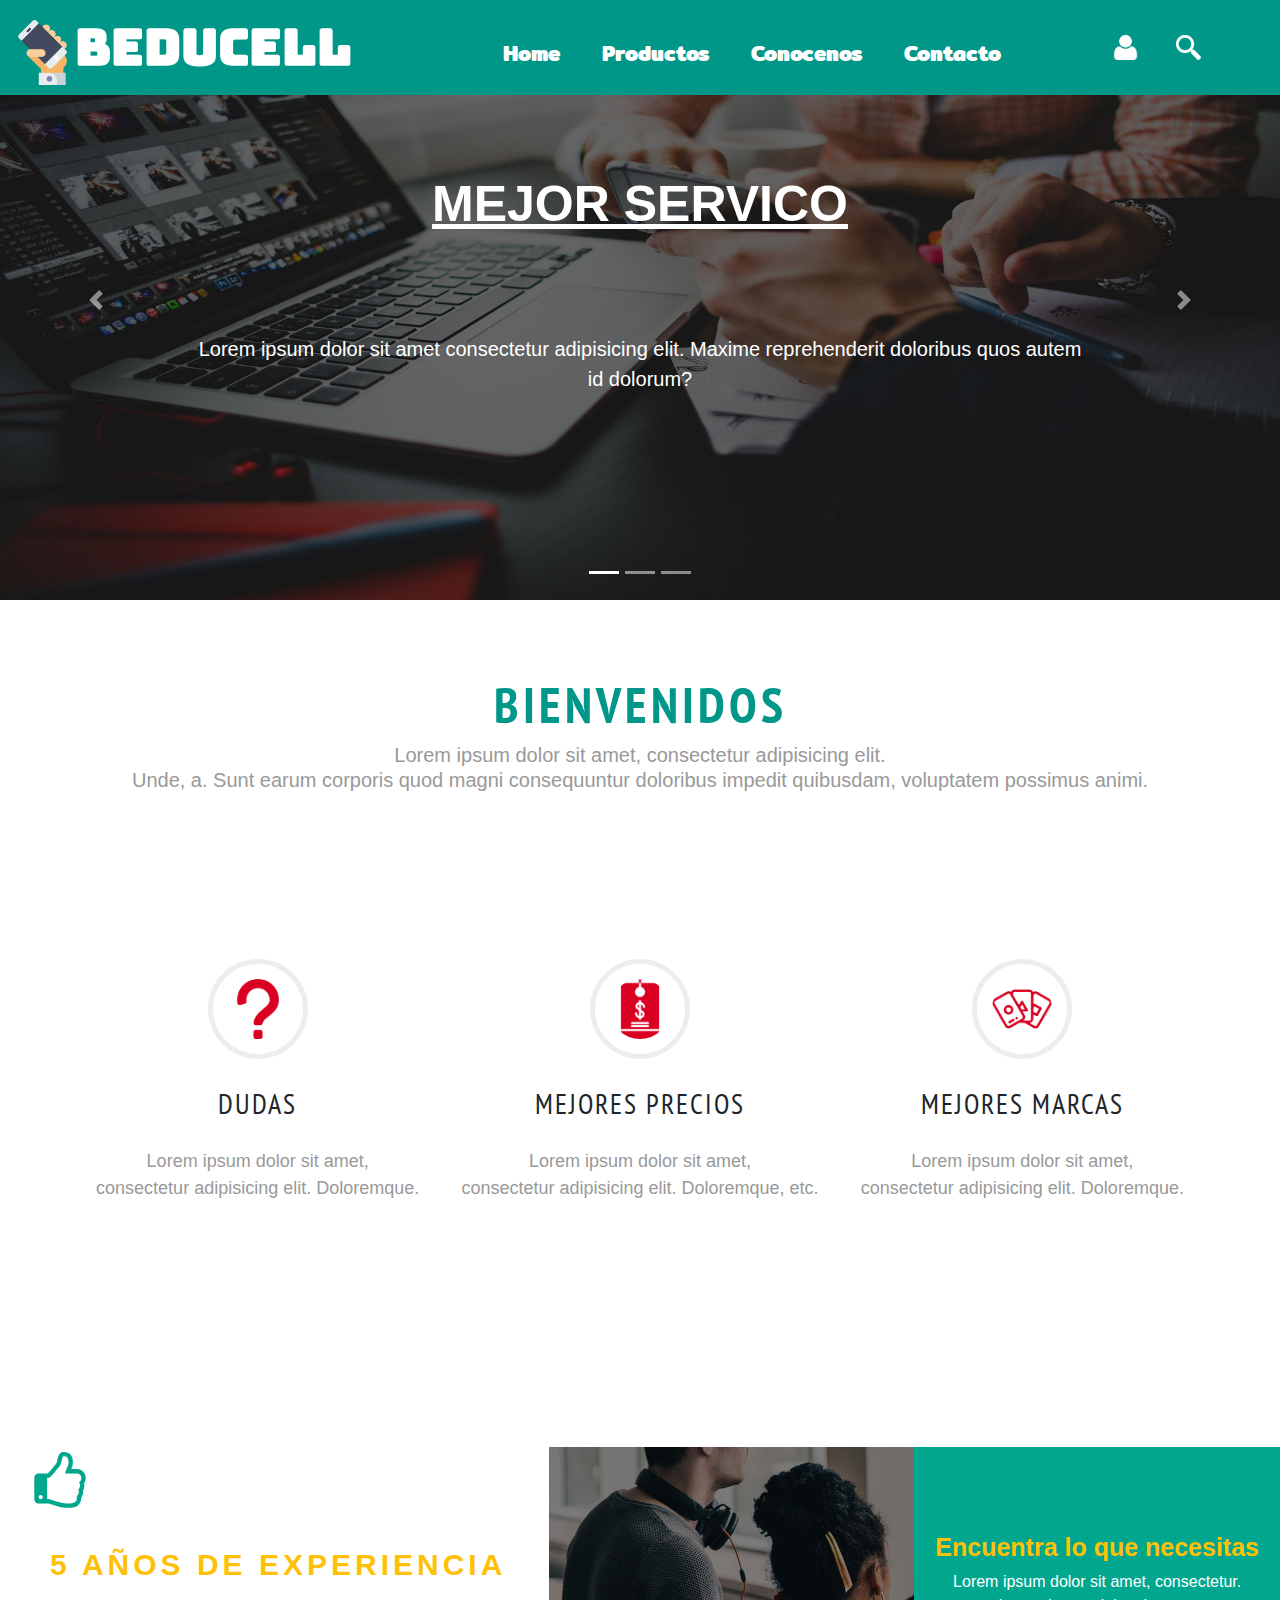
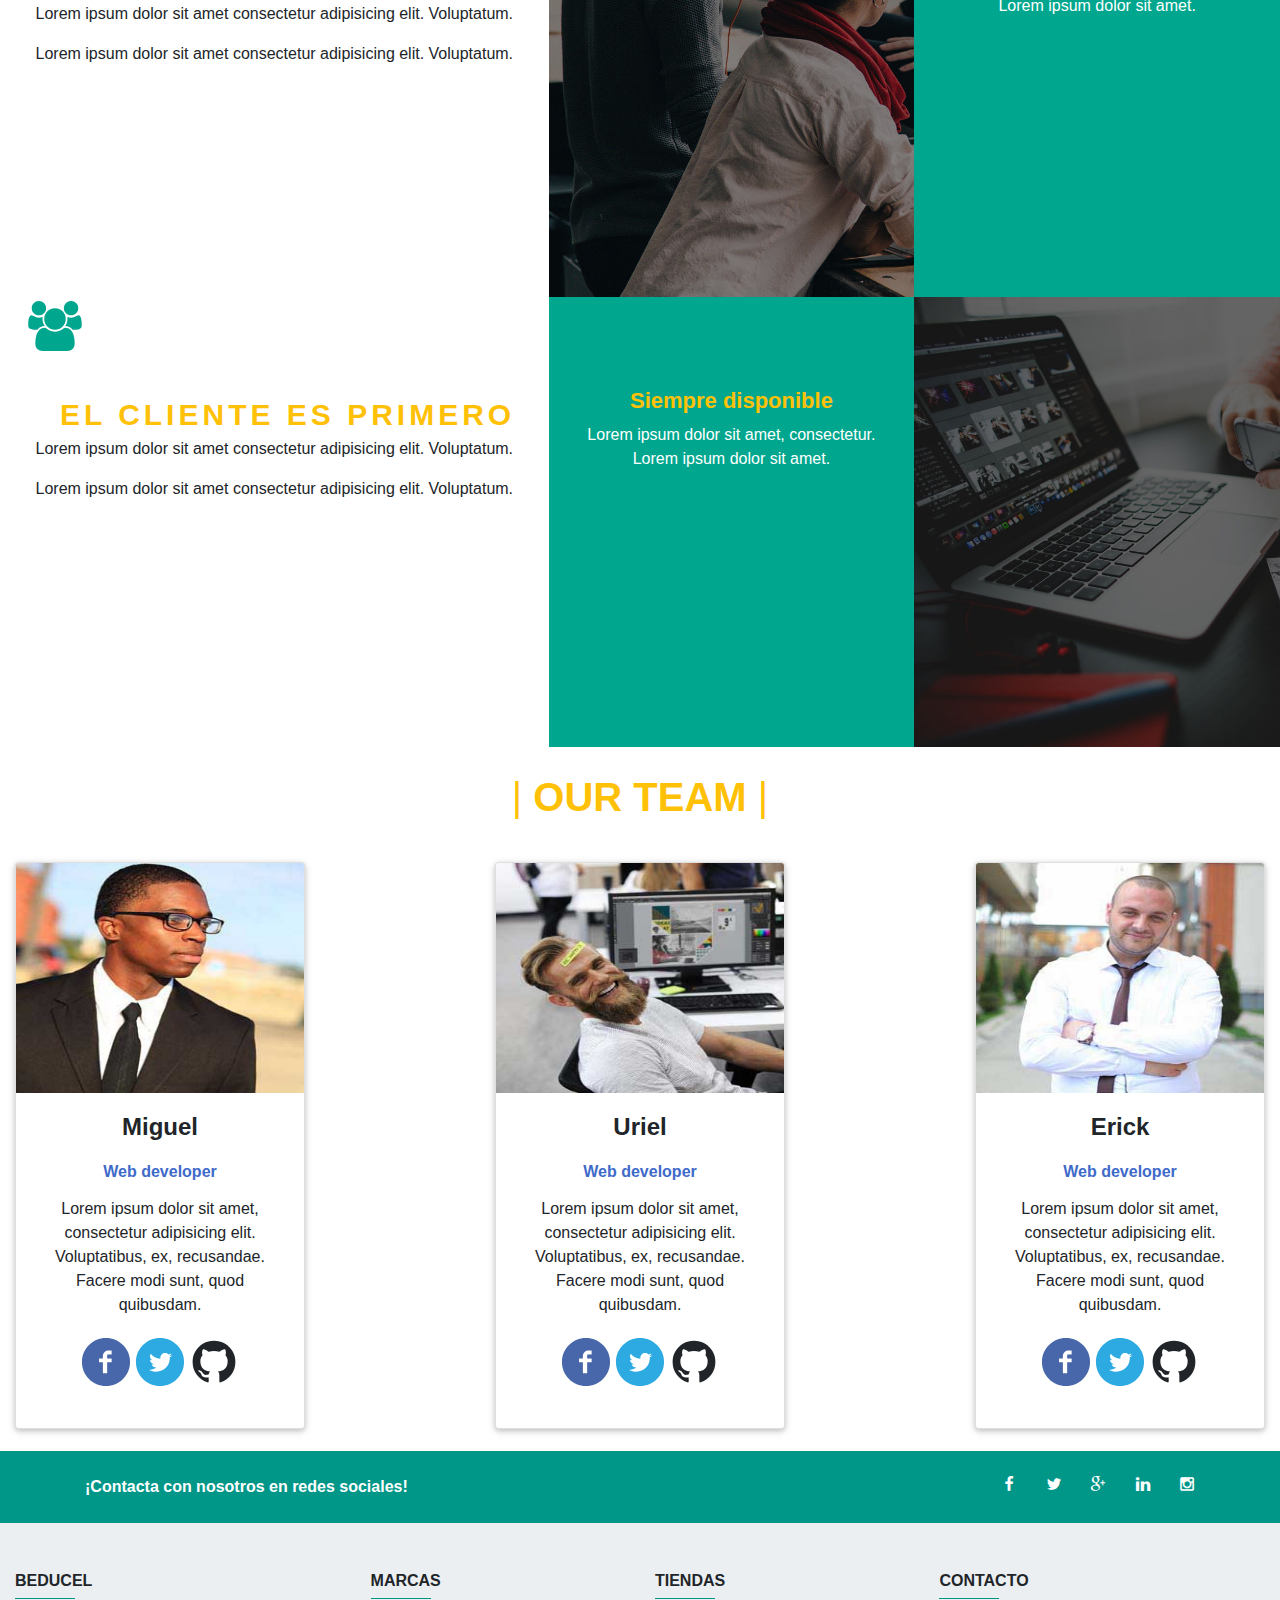
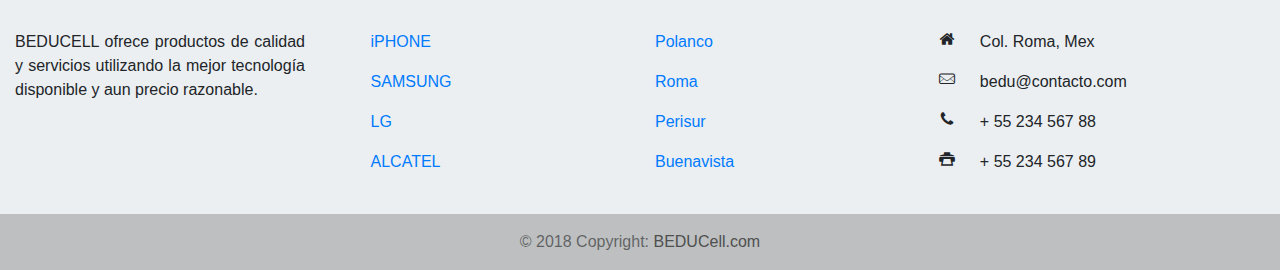
==== commit 31152c51: "BeduCell" ====
--- a/index.html
+++ b/index.html
@@ -4,9 +4,12 @@
 		<title>BeduCel</title>
 		<meta charset="utf-8">
 		<meta name="viewport" content="width=device-width, user-scalable=no, initial-scale=1, maximum-scale=1, minimum-scale=1">
+		
 		<link rel="stylesheet" href="css/styleHome.css">
 		<link rel="stylesheet" href="css/bootstrap.min.css">
-		<link rel="stylesheet" href="css/stylesFontello.css">
+		<link rel="stylesheet" href="css/stylesFontastic.css">
+		
+
 			
 	</head>
 	
@@ -22,7 +25,7 @@
 						<li><a id="home" href="#">Home</a></li>
 						<li><a href="#">Productos</a></li>
 						<li><a href="#">Conocenos</a></li>
-						<li><a href="#">Contacto</a></li>	
+						<li><a href="footer.html">Contacto</a></li>	
 					</ul>
 					
 				</nav>
@@ -263,10 +266,155 @@
 		</div>		
 	</div>
 
+	<!--EMPIEZA FOOTER -->
+	<!-- Footer -->
+<footer class="page-footer font-small blue-grey lighten-5 footerText">
+
+		<div style="background-color: #009688;">
+		  <div class="container">
+	
+			<!-- Grid row-->
+			<div class="row py-4 d-flex align-items-center">
+	
+			  <!-- Grid column -->
+			  <div class="col-md-6 col-lg-5 text-center text-md-left mb-4 mb-md-0">
+				<h6 class="mb-0 colorRedes">¡Contacta con nosotros en redes sociales!</h6>
+			  </div>
+			  <!-- Grid column -->
+	
+			  <!-- Grid column -->
+			  <div class="col-md-6 col-lg-7 text-center text-md-right ">
+	
+				<!-- Facebook -->
+				<a class="fb-ic">
+				  <i class="fa icon-facebook white-text mr-4 iconFooter"> </i>
+				</a>
+				<!-- Twitter -->
+				<a class="tw-ic">
+				  <i class="fa icon-twitter white-text mr-4 iconFooter"> </i>
+				</a>
+				<!-- Google +-->
+				<a class="gplus-ic">
+				  <i class="fa  white-text mr-4 icon-google-plus iconFooter"> </i>
+				</a>
+				<!--Linkedin -->
+				<a class="li-ic">
+				  <i class="fa icon-linkedin white-text mr-4 iconFooter"> </i>
+				</a>
+				<!--Instagram-->
+				<a class="ins-ic">
+				  <i class="fa icon-instagram white-text iconFooter"> </i>
+				</a>
+	
+			  </div>
+			  <!-- Grid column -->
+	
+			</div>
+			<!-- Grid row-->
+	
+		  </div>
+		</div>
+	
+		<!-- Footer Links -->
+		<div class="container-fluid text-center text-md-left mt-5  ">
+	
+		  <!-- Grid row -->
+		  <div class="row mt-3 dark-grey-text ">
+	
+			<!-- Grid column -->
+			<div class="col-md-3 col-lg-4 col-xl-3 mb-4">
+	
+			  <!-- Content -->
+			  <h6 class="text-uppercase font-weight-bold">BeduCel</h6>
+			  <hr class="teal accent-3 mb-4 mt-0 d-inline-block mx-auto " style="width: 60px;">
+			  <p class="footerMision">BEDUCELL ofrece productos de calidad y servicios utilizando la mejor tecnología disponible y aun precio razonable.</p>
+	
+			</div>
+			<!-- Grid column -->
+	
+			<!-- Grid column -->
+			<div class="col-md-2 col-lg-2 col-xl-2 mx-auto mb-4">
+	
+			  <!-- Links -->
+			  <h6 class="text-uppercase font-weight-bold">Marcas</h6>
+			  <hr class="teal accent-3 mb-4 mt-0 d-inline-block mx-auto " style="width: 60px;">
+			  <p>
+				<a class="dark-grey-text" href="#!">iPHONE</a>
+			  </p>
+			  <p>
+				<a class="dark-grey-text" href="#!">SAMSUNG</a>
+			  </p>
+			  <p>
+				<a class="dark-grey-text" href="#!">LG</a>
+			  </p>
+			  <p>
+				<a class="dark-grey-text" href="#!">ALCATEL</a>
+			  </p>
+	
+			</div>
+			<!-- Grid column -->
+	
+			<!-- Grid column -->
+			<div class="col-md-3 col-lg-2 col-xl-2 mx-auto mb-4">
+	
+			  <!-- Links -->
+			  <h6 class="text-uppercase font-weight-bold">Tiendas</h6>
+			  <hr class="teal accent-3 mb-4 mt-0 d-inline-block mx-auto" style="width: 60px;">
+			  <p>
+				<a class="dark-grey-text" href="#!">Polanco</a>
+			  </p>
+			  <p>
+				<a class="dark-grey-text" href="#!">Roma</a>
+			  </p>
+			  <p>
+				<a class="dark-grey-text" href="#!">Perisur</a>
+			  </p>
+			  <p>
+				<a class="dark-grey-text" href="#!">Buenavista</a>
+			  </p>
+	
+			</div>
+			<!-- Grid column -->
+	
+			<!-- Grid column -->
+			<div class="col-md-4 col-lg-3 col-xl-3 mx-auto mb-md-0 mb-4">
+	
+			  <!-- Links -->
+			  <h6 class="text-uppercase font-weight-bold">Contacto</h6>
+			  <hr class="teal accent-3 mb-4 mt-0 d-inline-block mx-auto" style="width: 60px;">
+			  <p>
+				<i class="icon-home iconFooterContact"></i> Col. Roma, Mex</p>
+			  <p>
+				<i class="fa icon-mail iconFooterContact"></i> bedu@contacto.com</p>
+			  <p>
+				<i class="fa icon-phone iconFooterContact"></i> + 55 234 567 88</p>
+			  <p>
+				<i class="fa icon-print iconFooterContact"></i> + 55 234 567 89</p>
+	
+			</div>
+			<!-- Grid column -->
+	
+		  </div>
+		  <!-- Grid row -->
+	
+		</div>
+		<!-- Footer Links -->
+	
+		<!-- Copyright -->
+		<div class="footer-copyright text-center text-black-50 py-3 footerTextCR">© 2018 Copyright:
+		  <a class="dark-grey-text" href="https://mdbootstrap.com/bootstrap-tutorial/ footerTextCR"> BEDUCell.com</a>
+		</div>
+		<!-- Copyright -->
+	
+	  </footer>
+	  <!-- Footer -->
+	<!--TERMINA FOOTER -->
 
 	
 	<script src="https://code.jquery.com/jquery-3.3.1.slim.min.js" integrity="sha384-q8i/X+965DzO0rT7abK41JStQIAqVgRVzpbzo5smXKp4YfRvH+8abtTE1Pi6jizo" crossorigin="anonymous"></script>
     <script src="https://cdnjs.cloudflare.com/ajax/libs/popper.js/1.14.3/umd/popper.min.js" integrity="sha384-ZMP7rVo3mIykV+2+9J3UJ46jBk0WLaUAdn689aCwoqbBJiSnjAK/l8WvCWPIPm49" crossorigin="anonymous"></script>
-    <script src="https://stackpath.bootstrapcdn.com/bootstrap/4.1.3/js/bootstrap.min.js" integrity="sha384-ChfqqxuZUCnJSK3+MXmPNIyE6ZbWh2IMqE241rYiqJxyMiZ6OW/JmZQ5stwEULTy" crossorigin="anonymous"></script>
+	<script src="https://stackpath.bootstrapcdn.com/bootstrap/4.1.3/js/bootstrap.min.js" integrity="sha384-ChfqqxuZUCnJSK3+MXmPNIyE6ZbWh2IMqE241rYiqJxyMiZ6OW/JmZQ5stwEULTy" crossorigin="anonymous"></script>
+	
+	
 	</body>
 </html>--- a/css/styleHome.css
+++ b/css/styleHome.css
@@ -358,4 +358,43 @@
 	font-weight: normal;
 }
 
-
+/* -------- ----- EMPIEZA FOOTER ------ ----- ----*/
+.colorRedes{
+	color: #fff;
+	font-weight: bold;
+}
+
+.iconFooter{
+	color: #fff;
+	
+}
+
+.iconFooterContact{
+	margin-right: 20px;
+}
+
+.footerText{
+	background: #eceff1;
+}
+
+.footerTextCR{
+	background: #bdbfc1;
+}
+
+.footerTextCR a{
+	color: #4f4f4f;
+}
+.footerTextCR a:hover{
+	color: #4f4f4f;
+}
+
+.footerMision{
+	text-align: justify;
+}
+
+hr{
+	background: #00a78e;;
+}
+/* -------- ----- TERMINA FOOTER ------ ----- ----*/
+
+
--- a/css/stylesFontastic.css
+++ b/css/stylesFontastic.css
@@ -0,0 +1,82 @@
+@charset "UTF-8";
+
+@font-face {
+  font-family: "untitled-font-3";
+  src:url("../fonts/untitled-font-3.eot");
+  src:url("../fonts/untitled-font-3.eot?#iefix") format("embedded-opentype"),
+    url("../fonts/untitled-font-3.woff") format("woff"),
+    url("../fonts/untitled-font-3.ttf") format("truetype"),
+    url("../fonts/untitled-font-3.svg#untitled-font-3") format("svg");
+  font-weight: normal;
+  font-style: normal;
+
+}
+
+[data-icon]:before {
+  font-family: "untitled-font-3" !important;
+  content: attr(data-icon);
+  font-style: normal !important;
+  font-weight: normal !important;
+  font-variant: normal !important;
+  text-transform: none !important;
+  speak: none;
+  line-height: 1;
+  -webkit-font-smoothing: antialiased;
+  -moz-osx-font-smoothing: grayscale;
+}
+
+[class^="icon-"]:before,
+[class*=" icon-"]:before {
+  font-family: "untitled-font-3" !important;
+  font-style: normal !important;
+  font-weight: normal !important;
+  font-variant: normal !important;
+  text-transform: none !important;
+  speak: none;
+  line-height: 1;
+  -webkit-font-smoothing: antialiased;
+  -moz-osx-font-smoothing: grayscale;
+}
+
+.icon-thumbs-o-up:before {
+  content: "\61";
+}
+.icon-users:before {
+  content: "\62";
+}
+.icon-facebook-circled:before {
+  content: "\63";
+}
+.icon-twitter-circled:before {
+  content: "\64";
+}
+.icon-github:before {
+  content: "\65";
+}
+.icon-twitter:before {
+  content: "\66";
+}
+.icon-facebook:before {
+  content: "\67";
+}
+.icon-linkedin:before {
+  content: "\68";
+}
+.icon-instagram:before {
+  content: "\69";
+}
+.icon-home:before {
+  content: "\6a";
+}
+.icon-mail:before {
+  content: "\6b";
+}
+.icon-phone:before {
+  content: "\6c";
+}
+.icon-print:before {
+  content: "\6d";
+}
+.icon-google-plus:before {
+  content: "\6e";
+}
